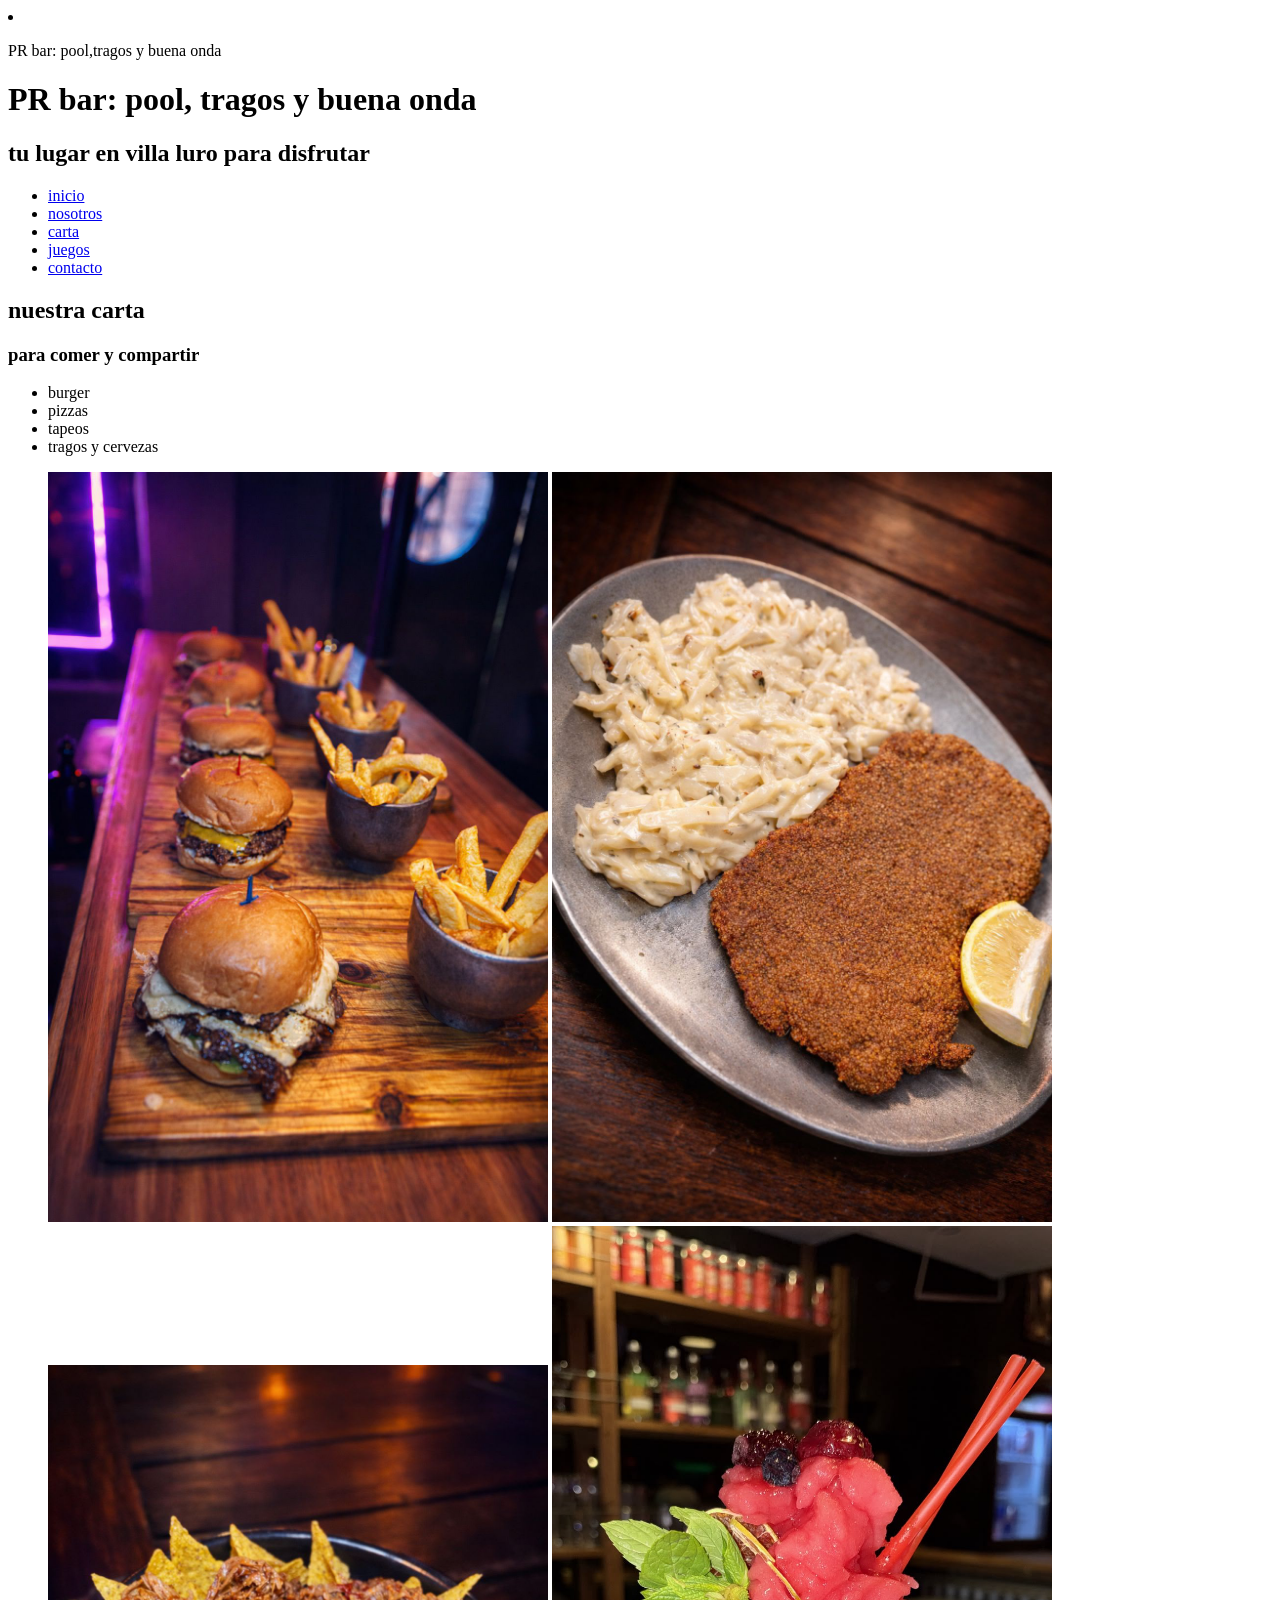
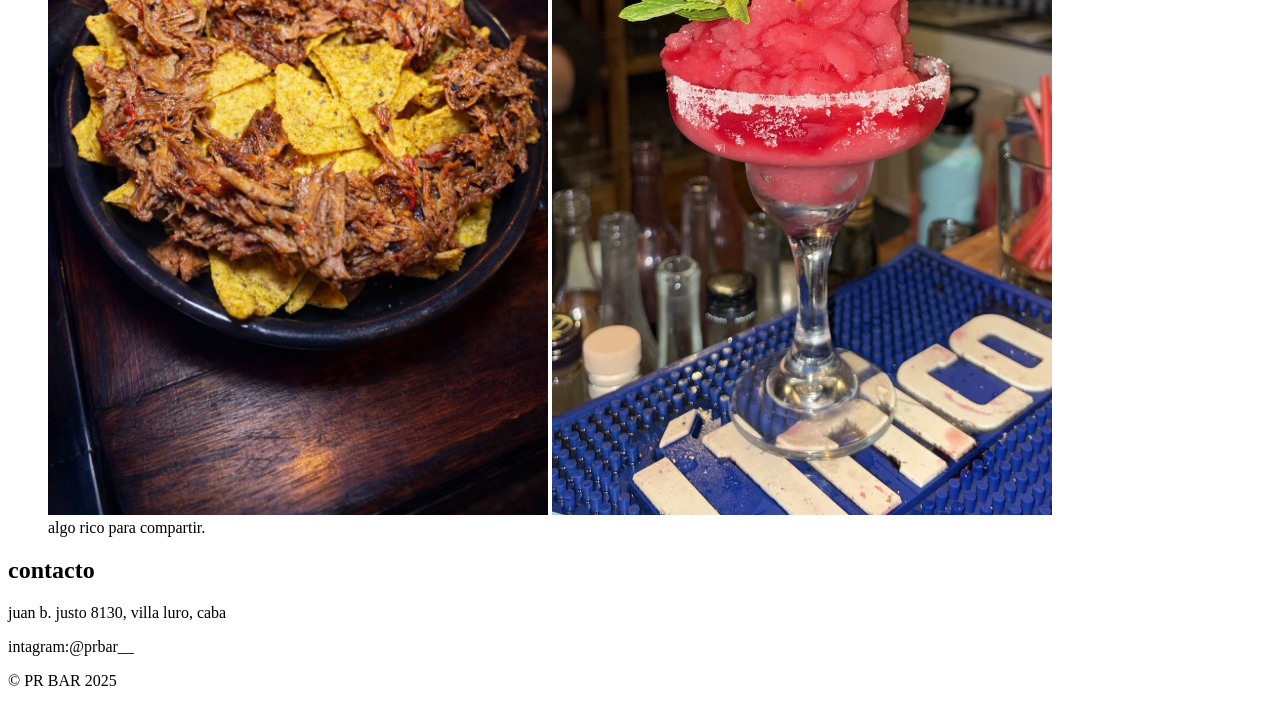
==== pages/carta.html @ 058305a2 "Add files via upload subo el nuevo sitio actuaalizado con las carprtas! que a confirmar cambios." ====
<!DOCTYPE html>
<html lang="es">
<head>
    <meta charset="UTF-8">
    <meta name="viewport" content="width=device-width, initial-scale=1.0">
    <title>carta|PR bar</title>
    <li
</head>
<body>
  <header>
    <p id="parrafo" class="parrafo">PR bar: pool,tragos y buena onda</p>
    <h1>PR bar: pool, tragos y buena onda</h1>
    <h2>tu lugar en villa luro para disfrutar</h2>
<nav>
    <ul>
       <li><a href="../index.html">inicio</a></li>
        <li><a href="nosotros.html">nosotros</a></li>
        <li><a href="carta.html">carta</a></li>
        <li><a href="juegos.html">juegos</a></li>
        <li><a href="contacto.html">contacto</a></li>
    </ul>
</nav>
</header>
<main>
    <section id="carta">
        <h2>nuestra carta</h2>
        <article>
            <h3>para comer y compartir</h3>
        <ul>
        <li>burger</li>
        <li>pizzas</li>
        <li>tapeos</li>
        <li>tragos y cervezas</li>
        </ul>
        <figure>
        <img src="../comida 1.jpeg" alt="burger" width="500">
        <img src="../comida 2.jpeg" alt="pizza" width="500">
        <img src="../comida 3.jpeg" alt="tapeo" width="500">
        <img src="../tragos1.jpeg" alt="trago" width="500">
        <figcaption> algo rico para compartir.</figcaption>
    </figure>
    </article>
    </section>
</main>

<footer>
    <h2>contacto</h2>
    <p>juan b. justo 8130, villa luro, caba</p>
<p>intagram:@prbar__</p>
    <p>&copy; PR BAR 2025 </p>
</footer>
</body>
</html>
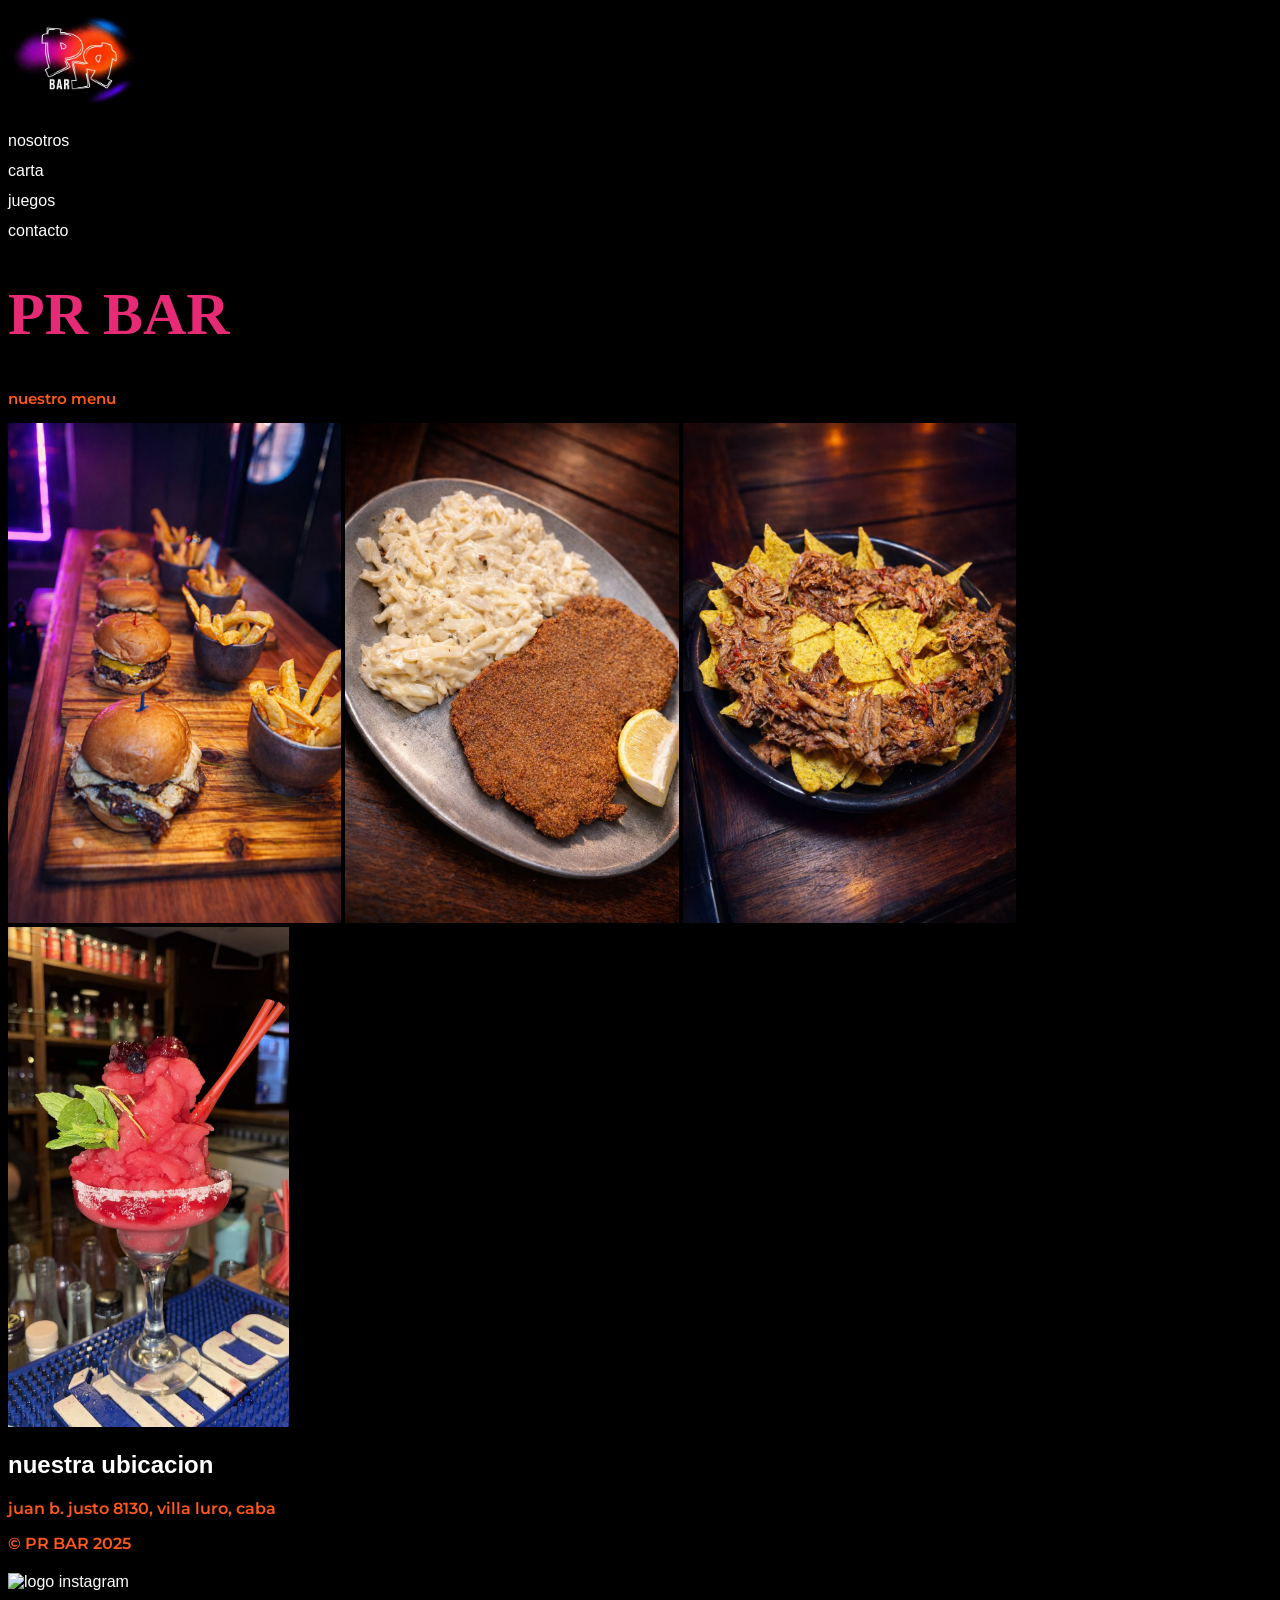
==== commit 301749ed: "Add files via upload confirmacion de cambios" ====
--- a/pages/carta.html
+++ b/pages/carta.html
@@ -3,51 +3,57 @@
 <head>
     <meta charset="UTF-8">
     <meta name="viewport" content="width=device-width, initial-scale=1.0">
-    <title>carta|PR bar</title>
-    <li
+    <title>PR BAR</title>
+    <link rel="shortcut icon" href="../assets/logo pr.jpg" type="image/jpeg">
+    <link rel="stylesheet" href="../style/style.css">
 </head>
 <body>
-  <header>
-    <p id="parrafo" class="parrafo">PR bar: pool,tragos y buena onda</p>
-    <h1>PR bar: pool, tragos y buena onda</h1>
-    <h2>tu lugar en villa luro para disfrutar</h2>
+    <header>
+        <a href="index.html">
+            <img src="../assets/logo pr.jpeg" alt="logo del bar" class="logo">
+        </a>
+
+
 <nav>
+    
     <ul>
-       <li><a href="../index.html">inicio</a></li>
-        <li><a href="nosotros.html">nosotros</a></li>
-        <li><a href="carta.html">carta</a></li>
-        <li><a href="juegos.html">juegos</a></li>
-        <li><a href="contacto.html">contacto</a></li>
+        <li>
+            <a href="../pages/nosotros.html">nosotros</a>
+        </li>
+        <li>
+            <a href="./carta.html">carta</a>
+        </li>
+        <li>
+            <a href="./juegos.html">juegos</a>
+        </li>
+        <li>
+            <a href="./contacto.html">contacto</a>
+        </li>
     </ul>
 </nav>
 </header>
-<main>
-    <section id="carta">
-        <h2>nuestra carta</h2>
-        <article>
-            <h3>para comer y compartir</h3>
-        <ul>
-        <li>burger</li>
-        <li>pizzas</li>
-        <li>tapeos</li>
-        <li>tragos y cervezas</li>
-        </ul>
-        <figure>
-        <img src="../comida 1.jpeg" alt="burger" width="500">
-        <img src="../comida 2.jpeg" alt="pizza" width="500">
-        <img src="../comida 3.jpeg" alt="tapeo" width="500">
-        <img src="../tragos1.jpeg" alt="trago" width="500">
-        <figcaption> algo rico para compartir.</figcaption>
-    </figure>
-    </article>
-    </section>
+
+
+<main>  
+    <h1> PR BAR </h1>
+    <p> nuestro menu </p>
+    <img src="../assets/comida 1.jpeg" alt="imagen de burgers" class="comida">
+        <img src="../assets/comida 2.jpeg" alt="imagen de milanesa" class="comida">
+        <img src="../assets/comida 3.jpeg" alt="imagen de nachos con cheddar" class="comida">
+        <img src="../assets/tragos1.jpeg" alt="imagen de bebidas" class="tragos"> 
 </main>
 
+
 <footer>
-    <h2>contacto</h2>
+    <h2>nuestra ubicacion</h2>
     <p>juan b. justo 8130, villa luro, caba</p>
-<p>intagram:@prbar__</p>
     <p>&copy; PR BAR 2025 </p>
+    <ul>
+        <li>
+            <a href="https://www.instagram.com/prbar__/"  target="_blank">
+                <img src="C:\Users\miica\OneDrive\coder7\assets\logo instagram.jpg" alt="logo instagram" class="rrss">
+            </li>
+    </ul>
 </footer>
 </body>
 </html>
--- a/style/style.css
+++ b/style/style.css
@@ -0,0 +1,88 @@
+@import url('https://fonts.googleapis.com/css2?family=Montserrat:ital,wght@0,100..900;1,100..900&family=Permanent+Marker&display=swap');
+
+body{
+    background-color: #000000;
+color: #ffffff;
+}
+
+h1{
+    font-family: Permanent Market;
+    font-size: 60px;
+    color:#e72a76;
+}
+
+h2, h3, h4, h5, h6 {
+    font-family: lobster, sans-serif;
+
+
+}
+
+
+
+p{
+    font-family: Montserrat, sans-serif;
+    font-weight: 600;
+    color: #ff571c;
+
+}
+
+.logo{
+    height:100px;
+    width: auto;
+}
+.rrss{
+    height: 40px;
+    width: auto;
+    object-fit: contain;
+}
+
+ul{
+    display: flex;
+    flex-direction: column;
+    gap: 12px;
+    list-style: none;
+    padding: 0;
+    margin: 20px 0;
+}
+
+a{
+    text-decoration: none;
+    color: var(--heading);
+    font-weight: 600;
+    font: 1em sans-serif;
+
+}
+main img{
+    height:auto;
+    width: 50px;
+}
+main p{
+    font-size: 15px;
+}
+
+.comida { 
+    height: 500px;
+    width: auto;
+}
+.tragos {
+    height: 500px;
+width: auto;
+}
+
+.fichines {
+    height: 600px;
+    width: auto;
+}
+
+.video-juegos { 
+    width: 400px; 
+    max-width: 100%;
+    height: auto;
+    border-radius: 10px
+}
+.bar {
+    height: 600px;
+    width: auto;
+}
+
+
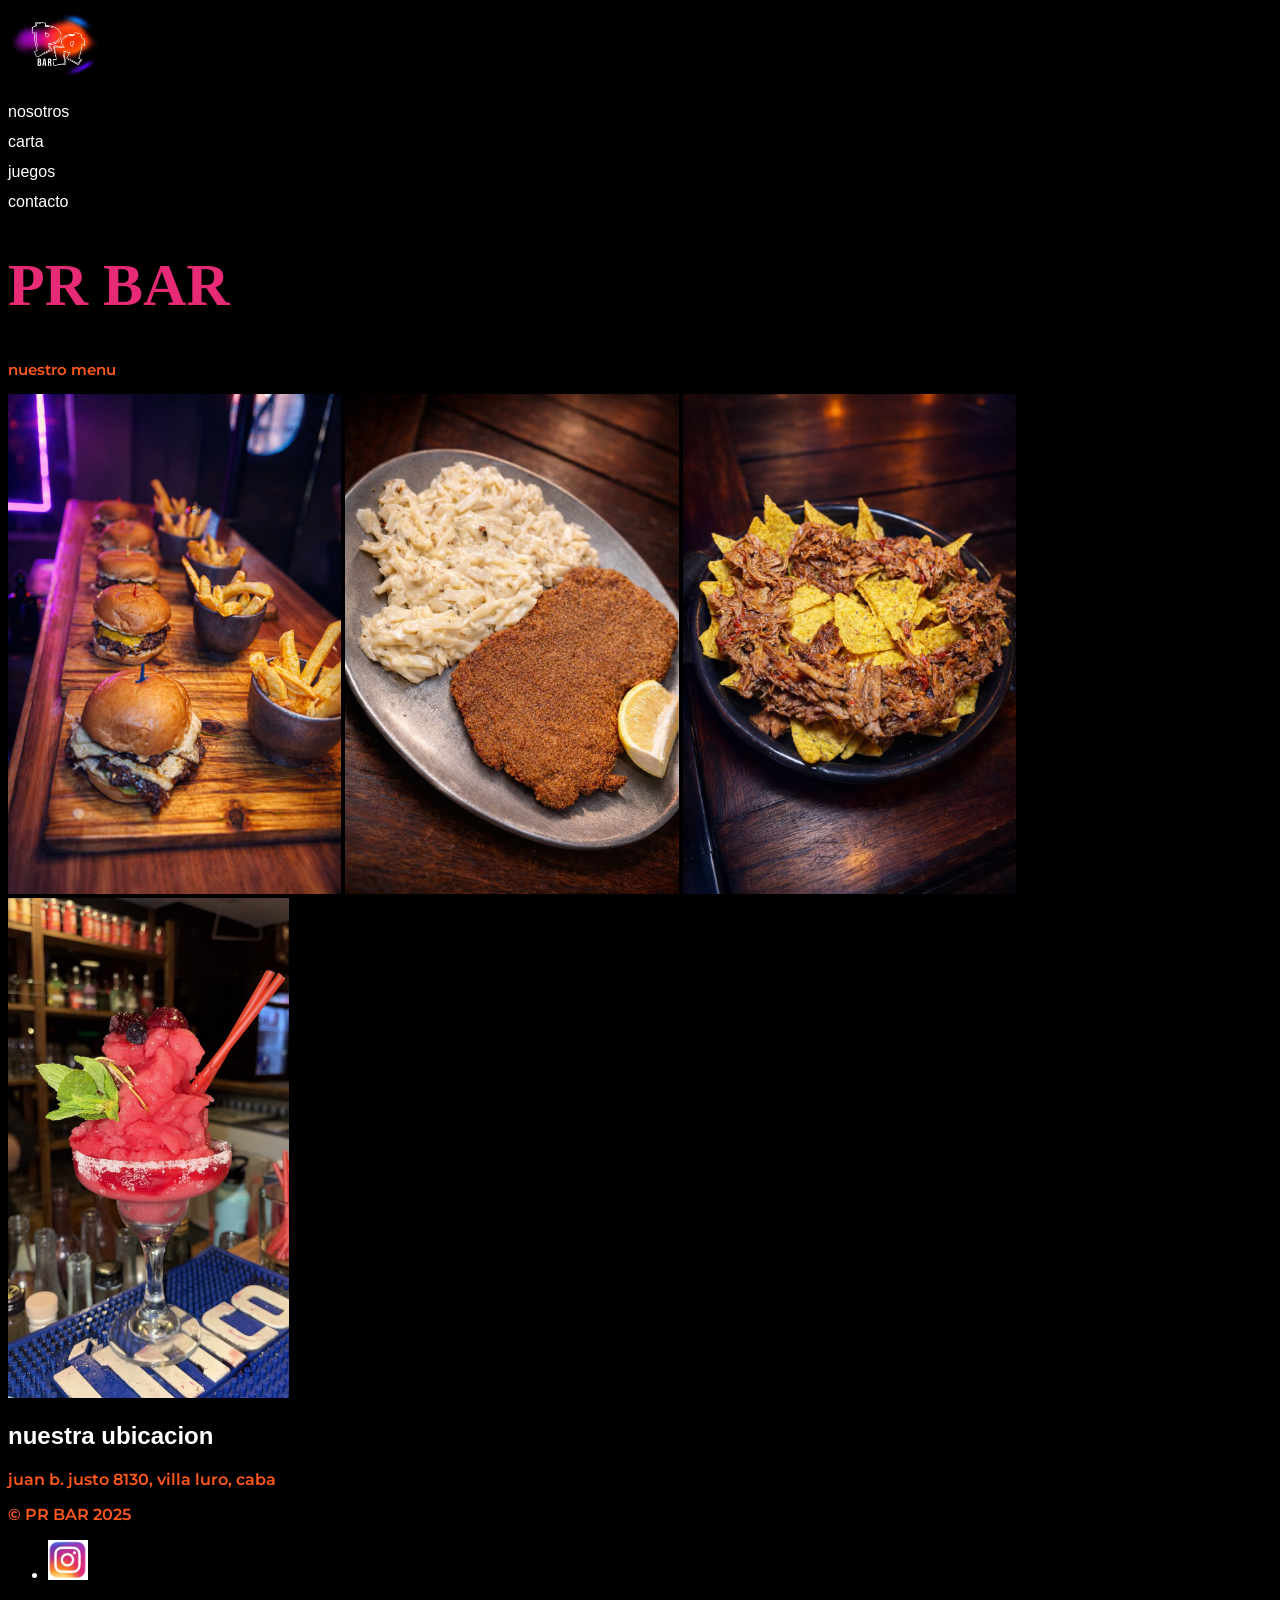
==== commit 67b80054: "Add files via upload parte 2 actualizado" ====
--- a/pages/carta.html
+++ b/pages/carta.html
@@ -4,12 +4,13 @@
     <meta charset="UTF-8">
     <meta name="viewport" content="width=device-width, initial-scale=1.0">
     <title>PR BAR</title>
-    <link rel="shortcut icon" href="../assets/logo pr.jpg" type="image/jpeg">
-    <link rel="stylesheet" href="../style/style.css">
+    <link rel="shortcut icon" href="./assets/logo pr.jpg" type="image/jpeg">
+    <link rel="stylesheet" href="../styles/style.css">
 </head>
+
 <body>
     <header>
-        <a href="index.html">
+        <a href="../index.html">
             <img src="../assets/logo pr.jpeg" alt="logo del bar" class="logo">
         </a>
 
@@ -18,7 +19,7 @@
     
     <ul>
         <li>
-            <a href="../pages/nosotros.html">nosotros</a>
+            <a href="./nosotros.html">nosotros</a>
         </li>
         <li>
             <a href="./carta.html">carta</a>
@@ -50,8 +51,9 @@
     <p>&copy; PR BAR 2025 </p>
     <ul>
         <li>
-            <a href="https://www.instagram.com/prbar__/"  target="_blank">
-                <img src="C:\Users\miica\OneDrive\coder7\assets\logo instagram.jpg" alt="logo instagram" class="rrss">
+            <a href="https://www.instagram.com/prbar__/" target="_blank">
+                <img src="../assets/logo instagram.jpg" alt="logo de instagram" class="rrss">
+            </a>
             </li>
     </ul>
 </footer>
--- a/styles/style.css
+++ b/styles/style.css
@@ -0,0 +1,91 @@
+@import url('https://fonts.googleapis.com/css2?family=Montserrat:ital,wght@0,100..900;1,100..900&family=Permanent+Marker&display=swap');
+
+body{
+    background-color: #000000;
+color: #ffffff;
+}
+
+h1{
+    font-family: Permanent Market;
+    font-size: 60px;
+    color:#e72a76;
+}
+
+h2, h3, h4, h5, h6 {
+    font-family: lobster, sans-serif;
+
+
+}
+
+
+
+p{
+    font-family: Montserrat, sans-serif;
+    font-weight: 600;
+    color: #ff571c;
+
+}
+
+.logo{
+    width: 100px;
+    height: auto;
+}
+.rrss {
+    list-style: none;
+    height: 40px;
+    width: auto;
+    object-fit: contain;
+    
+}
+
+ nav ul{
+    display: flex;
+    flex-direction: column;
+    gap: 12px;
+    list-style: none;
+    padding: 0;
+    margin: 20px 0;
+    flex-wrap: wrap;
+}
+
+a{
+    text-decoration: none;
+    color: var(--heading);
+    font-weight: 600;
+    font: 1em Monserrat, sans-serif;
+
+}
+main img{
+    height:auto;
+    width: 50px;
+}
+main p{
+    font-size: 15px;
+}
+
+.comida { 
+    height: 500px;
+    width: auto;
+}
+.tragos {
+    height: 500px;
+width: auto;
+}
+
+.fichines {
+    height: 600px;
+    width: auto;
+}
+
+.video-juegos { 
+    width: 400px; 
+    max-width: 100%;
+    height: auto;
+    border-radius: 10px
+}
+.bar {
+    height: 600px;
+    width: auto;
+}
+
+
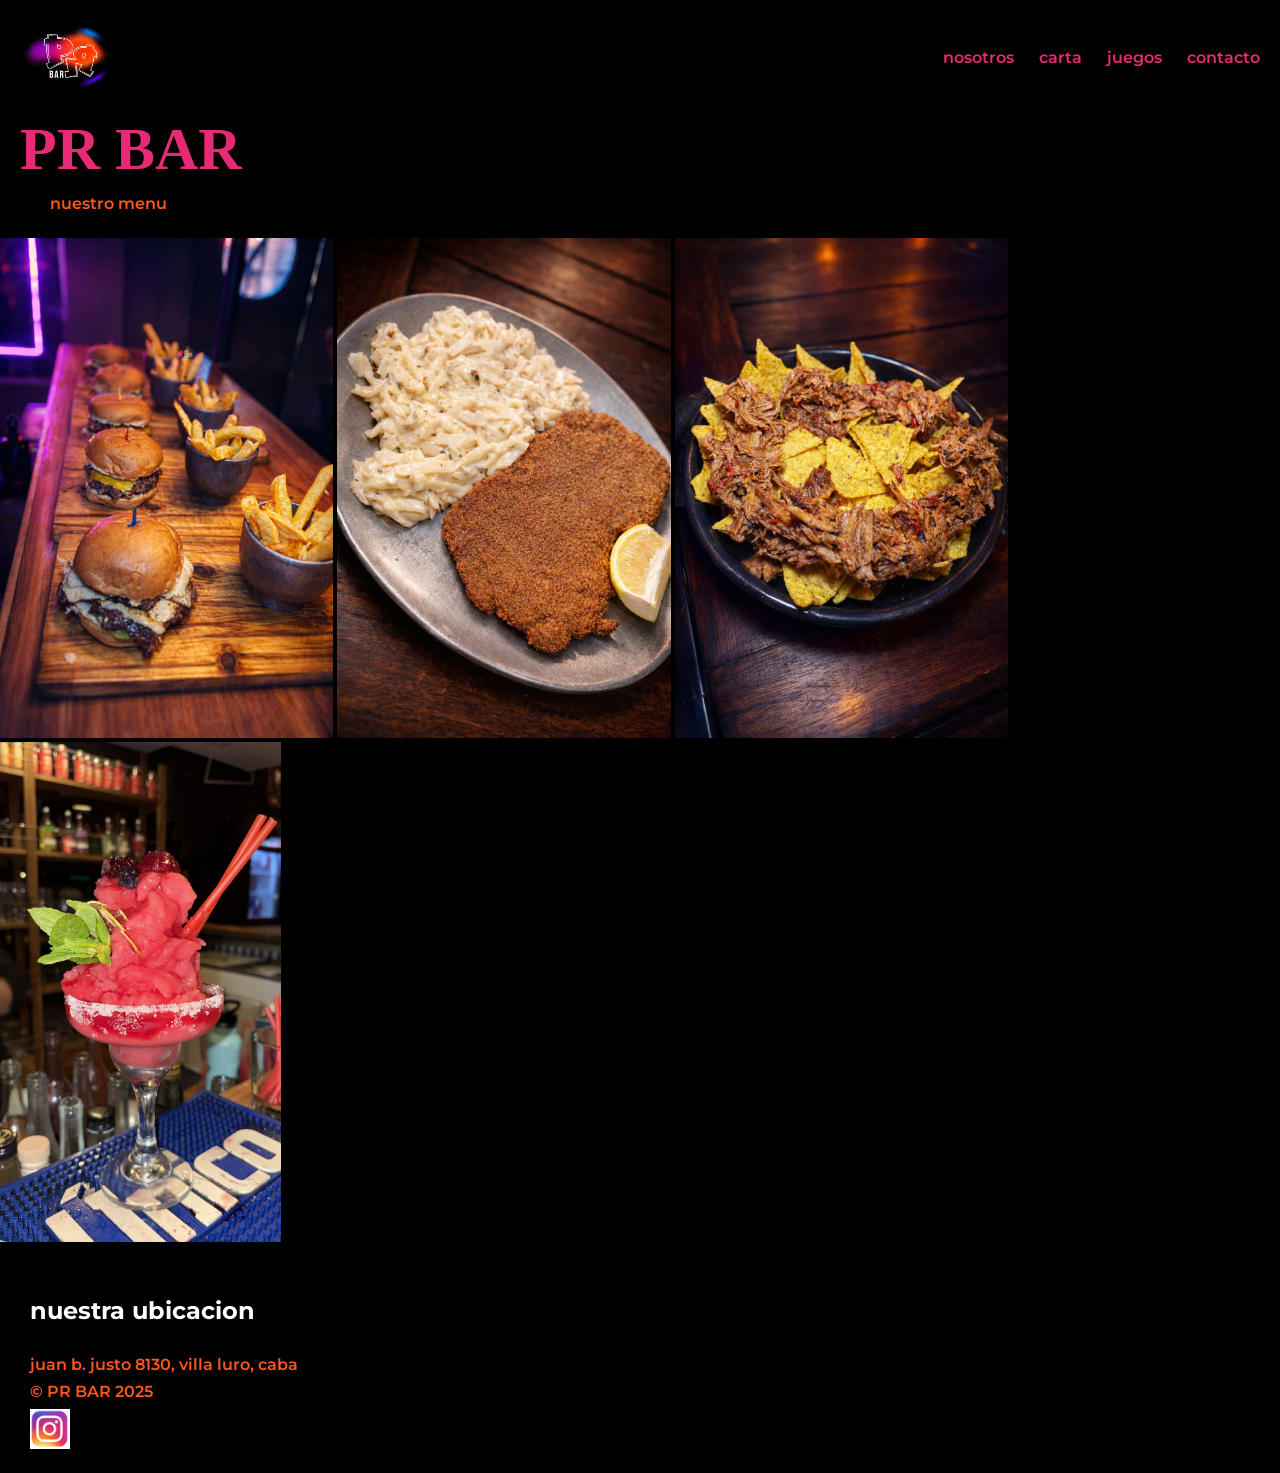
==== commit a9909915: "entrega 3" ====
--- a/pages/carta.html
+++ b/pages/carta.html
@@ -36,14 +36,17 @@
 
 
 <main>  
-    <h1> PR BAR </h1>
-    <p> nuestro menu </p>
-    <img src="../assets/comida 1.jpeg" alt="imagen de burgers" class="comida">
-        <img src="../assets/comida 2.jpeg" alt="imagen de milanesa" class="comida">
-        <img src="../assets/comida 3.jpeg" alt="imagen de nachos con cheddar" class="comida">
-        <img src="../assets/tragos1.jpeg" alt="imagen de bebidas" class="tragos"> 
+    <section>
+         <h1> PR BAR </h1>
+         <p> nuestro menu </p>
+         <article>
+              <img src="../assets/comida 1.jpeg" alt="imagen de burgers" class="comida">
+             <img src="../assets/comida 2.jpeg" alt="imagen de milanesa" class="comida">
+             <img src="../assets/comida 3.jpeg" alt="imagen de nachos con cheddar" class="comida">
+             <img src="../assets/tragos1.jpeg" alt="imagen de bebidas" class="tragos"> 
+         </article>
+    </section>
 </main>
-
 
 <footer>
     <h2>nuestra ubicacion</h2>
--- a/styles/style.css
+++ b/styles/style.css
@@ -1,18 +1,28 @@
 @import url('https://fonts.googleapis.com/css2?family=Montserrat:ital,wght@0,100..900;1,100..900&family=Permanent+Marker&display=swap');
+* { 
+    margin: 0;
+    padding: 0;
+    box-sizing: border-box;
+}
+:root {
+    --heading: #e72a76;
+}
 
 body{
+    font-family: Montserrat, sans-serif;
     background-color: #000000;
-color: #ffffff;
+    color: #ffffff;
 }
 
 h1{
-    font-family: Permanent Market;
+    font-family: "Permanent Marker" , cursive;
     font-size: 60px;
     color:#e72a76;
+    margin-left: 20px;
 }
 
 h2, h3, h4, h5, h6 {
-    font-family: lobster, sans-serif;
+    font-family: Montserrat, sans-serif;
 
 
 }
@@ -23,6 +33,7 @@
     font-family: Montserrat, sans-serif;
     font-weight: 600;
     color: #ff571c;
+    margin-left: 30px;
 
 }
 
@@ -40,11 +51,13 @@
 
  nav ul{
     display: flex;
-    flex-direction: column;
-    gap: 12px;
+    flex-direction: row;
+    justify-content: flex-end;
+    align-items: center;
+    gap: 25px;
     list-style: none;
     padding: 0;
-    margin: 20px 0;
+    margin:  0;
     flex-wrap: wrap;
 }
 
@@ -52,7 +65,7 @@
     text-decoration: none;
     color: var(--heading);
     font-weight: 600;
-    font: 1em Monserrat, sans-serif;
+    font-family: Montserrat, sans-serif;
 
 }
 main img{
@@ -60,7 +73,11 @@
     width: 50px;
 }
 main p{
-    font-size: 15px;
+    padding: 10px 20px;
+    margin-bottom: 15px;
+}
+section { 
+    margin-bottom: 30px;
 }
 
 .comida { 
@@ -73,19 +90,71 @@
 }
 
 .fichines {
-    height: 600px;
-    width: auto;
+    display: block;
+    width: 350px;
+    margin: 20px auto;
+    max-width: 90%;
+    height: auto;
 }
 
 .video-juegos { 
-    width: 400px; 
-    max-width: 100%;
+    width: 350px; 
+    max-width: 90%;
     height: auto;
-    border-radius: 10px
+    border-radius: 10px;
+    display: block;
+    margin: 20px auto;
 }
 .bar {
-    height: 600px;
-    width: auto;
+    width: 70%;
+    max-width: 600%;
+    height: auto;
+    display: block;
+    margin: 20px auto;
+}
+header {
+    display: flex;
+    justify-content: space-between;
+    align-items: center;
+    padding: 20px;
+    gap: 20px;
+    flex-wrap: wrap;
+    width: 100%;
 }
 
+footer { 
+    padding: 20px 30px;
+}
 
+footer h2 { 
+    margin-bottom: 30px;
+}
+footer p { 
+    margin-bottom: 8px;
+    margin-left: 0px;
+}
+footer ul {
+    list-style: none;
+    padding: 0;
+}
+@media (max-width: 768px) {
+    header {
+        flex-direction: column;
+        align-items: center;
+    }
+
+    nav ul {
+        justify-content: center;
+        gap: 15px;
+    }
+
+    h1 {
+        font-size: 40px;
+    }
+
+    .bar,
+    .fichines,
+    .video-juegos {
+        max-width: 90%;
+    }
+}
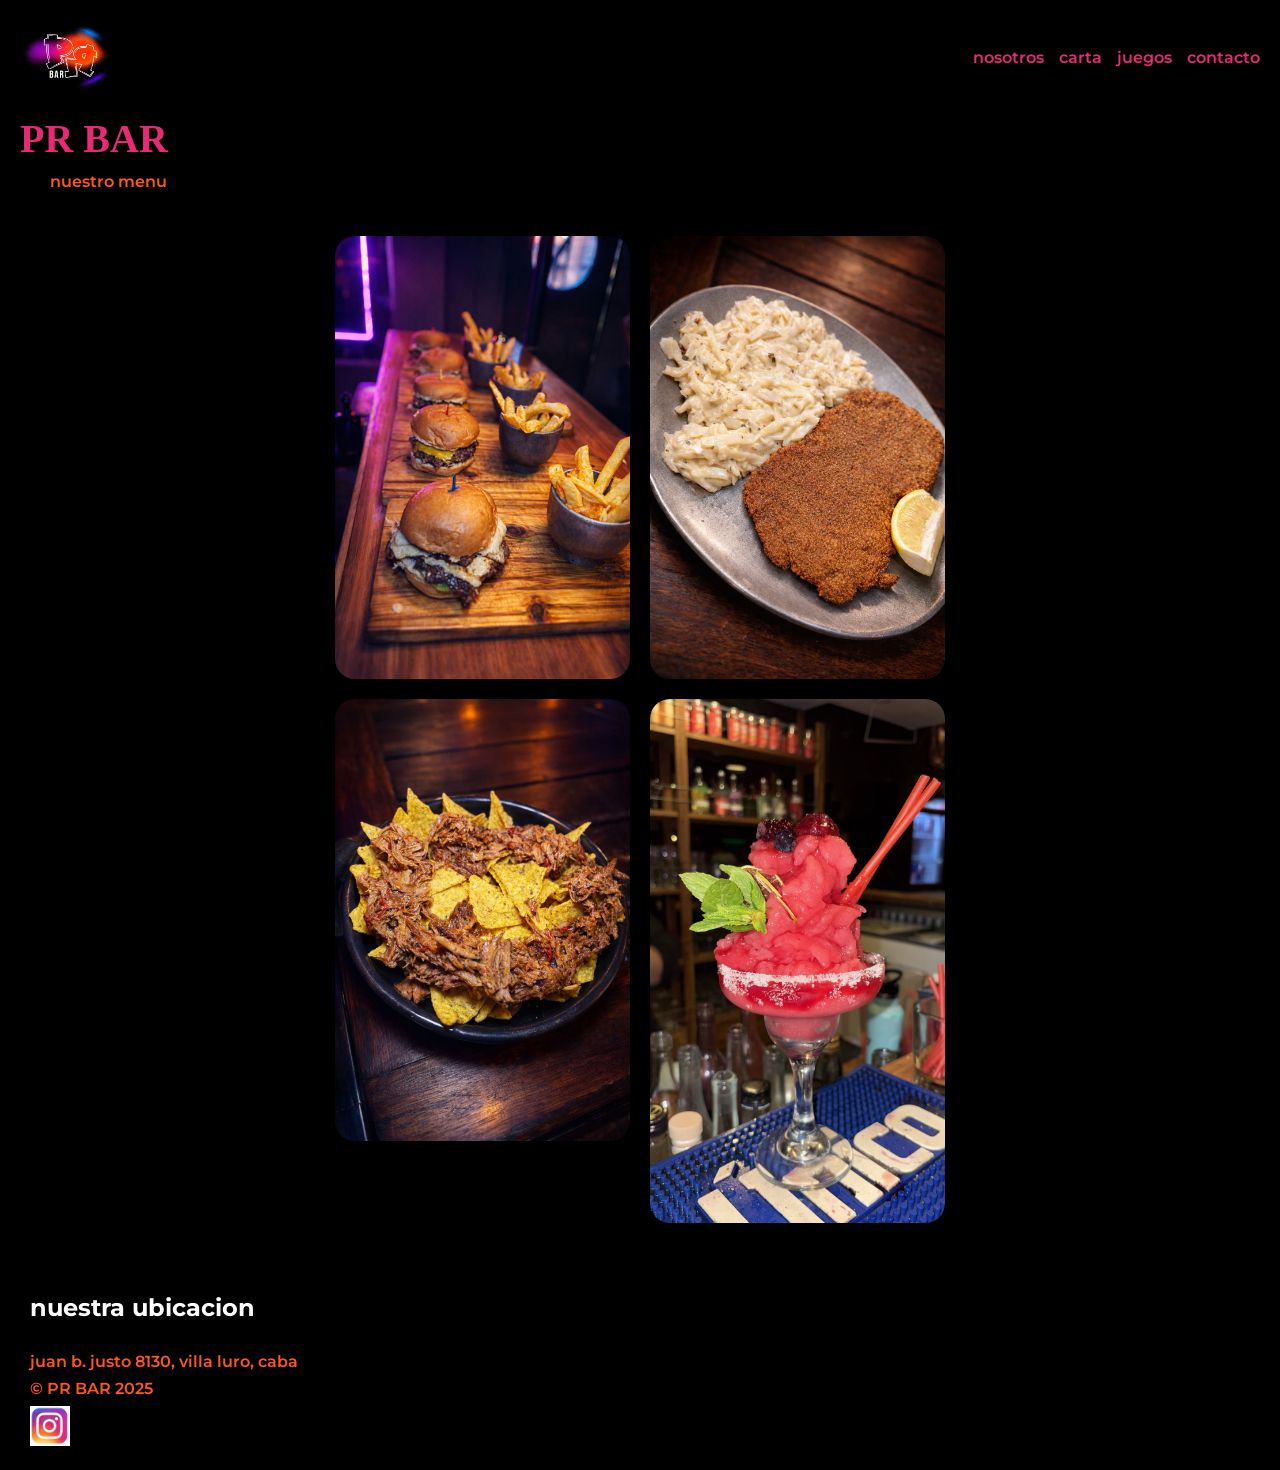
==== commit da9368d9: "Add files via upload parte 4, confirmar cambios" ====
--- a/pages/carta.html
+++ b/pages/carta.html
@@ -37,14 +37,14 @@
 
 <main>  
     <section>
-         <h1> PR BAR </h1>
-         <p> nuestro menu </p>
-         <article>
-              <img src="../assets/comida 1.jpeg" alt="imagen de burgers" class="comida">
-             <img src="../assets/comida 2.jpeg" alt="imagen de milanesa" class="comida">
-             <img src="../assets/comida 3.jpeg" alt="imagen de nachos con cheddar" class="comida">
-             <img src="../assets/tragos1.jpeg" alt="imagen de bebidas" class="tragos"> 
-         </article>
+            <h1> PR BAR </h1>
+            <p> nuestro menu </p>
+            <article class="grid-carta">
+                <img src="../assets/comida 1.jpeg" alt="imagen de burgers" class="comida">
+                <img src="../assets/comida 2.jpeg" alt="imagen de milanesa" class="comida">
+                <img src="../assets/comida 3.jpeg" alt="imagen de nachos con cheddar" class="comida">
+                <img src="../assets/tragos1.jpeg" alt="imagen de bebidas" class="tragos"> 
+            </article>
     </section>
 </main>
 
--- a/styles/style.css
+++ b/styles/style.css
@@ -49,7 +49,7 @@
     
 }
 
- nav ul{
+nav ul{
     display: flex;
     flex-direction: row;
     justify-content: flex-end;
@@ -71,6 +71,7 @@
 main img{
     height:auto;
     width: 50px;
+    border-radius: 15px;
 }
 main p{
     padding: 10px 20px;
@@ -90,27 +91,41 @@
 }
 
 .fichines {
+    width: 350px;
+    max-width: 90%;
+    height: auto;
+    border-radius: 20px;
+    object-fit: contain;
     display: block;
-    width: 350px;
     margin: 20px auto;
-    max-width: 90%;
-    height: auto;
 }
 
 .video-juegos { 
-    width: 350px; 
+    width: 250px; 
     max-width: 90%;
     height: auto;
     border-radius: 10px;
     display: block;
     margin: 20px auto;
 }
+
+.flex-juegos {
+    display: flex;
+    flex-direction: column;
+    justify-content: center;
+    align-items: center;
+    max-width: 800px;
+    margin: 0 auto;
+    padding: 20px;
+    gap: 20px;
+}
 .bar {
-    width: 70%;
-    max-width: 600%;
+    width: 40%;
+    max-width: 180px;
     height: auto;
     display: block;
     margin: 20px auto;
+    border-radius: 20px;
 }
 header {
     display: flex;
@@ -142,6 +157,7 @@
         flex-direction: column;
         align-items: center;
     }
+    }
 
     nav ul {
         justify-content: center;
@@ -157,4 +173,100 @@
     .video-juegos {
         max-width: 90%;
     }
+
+.pagina-inicio {
+    display: grid;
+    grid-template-columns: 1fr;
+    grid-template-areas:
+        "encabezado"
+        "contenido"
+        "pie";
+        gap: 1rem; 
+}
+.pagina-inicio > header {
+    grid-area: encabezado;
+}
+.pagina-inicio > main {
+    grid-area: contenido;
+}
+.pagina-inicio > footer {
+    grid-area: pie;
+}
+
+@media (min-width: 1024px) {
+    .pagina-inicio {
+        grid-template-rows: auto auto auto;
+        justify-items: start;
+        grid-template-areas:
+            "encabezado encabezado"
+            "contenido contenido"
+            "pie pie";
+    }
+    .contenido-inicio {
+        display: grid;
+        grid-template-columns: repeat(1, minmax(0, 1fr));
+        max-width: 900px;
+        margin: 0 auto;
+        grid-template-areas:
+            "titulo "
+            "descripcion"
+            " imagen";
+        gap: 30px;
+        row-gap: 10px;
+        align-items: center;
+        grid-template-rows: auto;
+    }
+    .titulo-inicio {
+        align-self: end;
+    }
+    .descripcion-inicio {
+        align-self: start;
+    }
+    .imagen-inicio {
+        grid-area: imagen;
+    }
+}
+.texto-nosotros {
+    max-width: 800px;
+    margin: 40px auto;
+    padding:  20px;
+
+}
+.texto-nosotros h2 {
+    color:#e72a76;
+    font-size: 40px;
+    margin-bottom: 25px;
+}
+.texto-nosotros p {
+    color: #ffffff;
+    font-size: 16px;
+    line-height: 1.8;
+    margin-bottom: 20px;
+}
+
+.grid-carta img {
+    width: 100%;
+    height: auto; 
+    border-radius: 20px;
+} 
+.grid-carta {
+    display: grid;
+    grid-template-columns: 1fr;
+    gap: 20px;
+    justify-content: center;
+    padding: 20px;
+    max-width: 650px;
+    margin: 0 auto;
+
+}
+@media (max-width: 768px) {
+    .grid-carta {
+        flex-direction: column;
+        align-items: center;
+    }
+}
+@media (min-width: 1024px) {
+    .grid-carta {
+        grid-template-columns: repeat(2, minmax(0, 1fr));
+    }
 }
